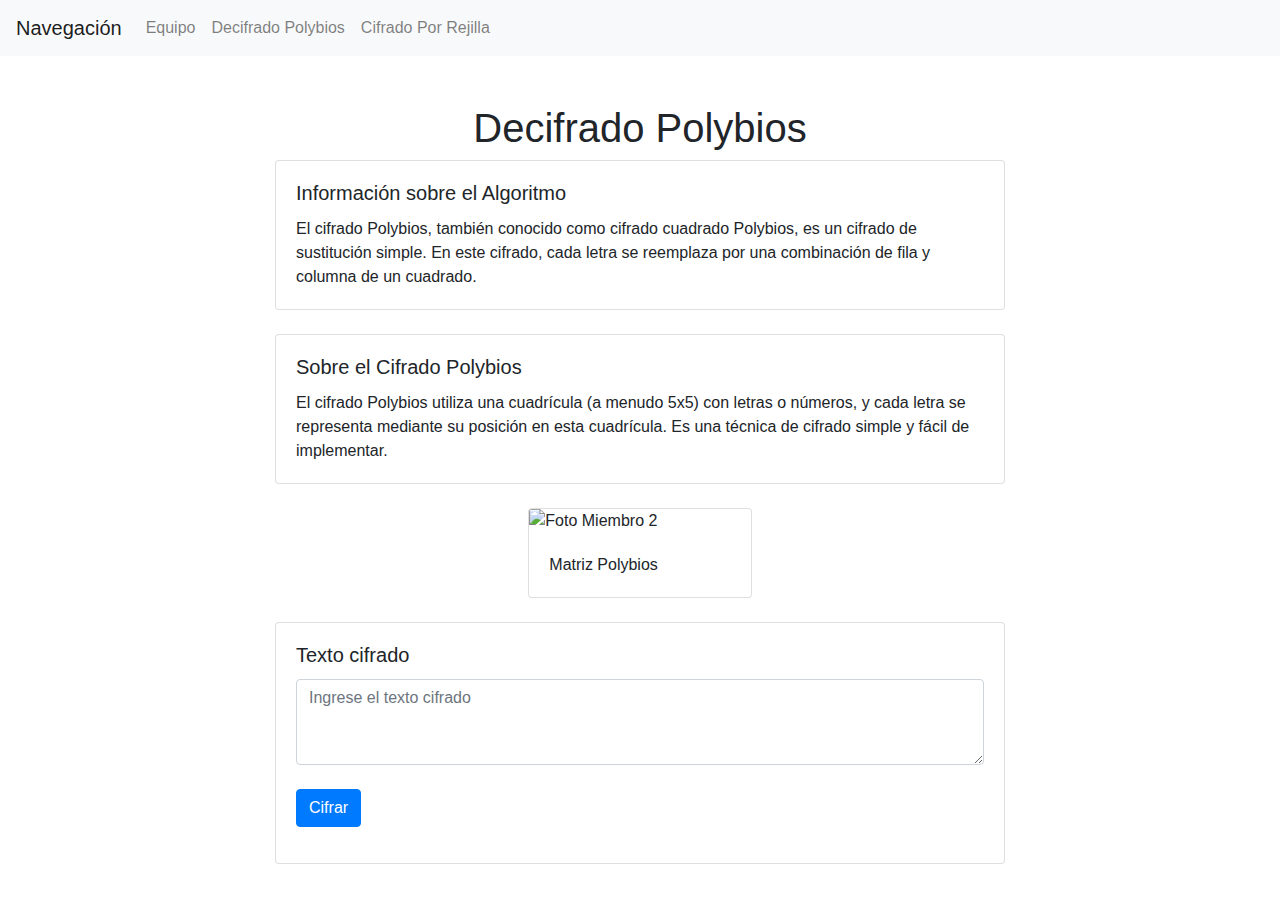
==== polybios.html @ aa87727b "fixing" ====
<!DOCTYPE html>
<html>
<head>
    <meta charset="UTF-8">
    <title>Cifrado Polybios</title>
    <link rel="stylesheet" href="https://maxcdn.bootstrapcdn.com/bootstrap/4.5.2/css/bootstrap.min.css">
</head>
<body>
    <nav class="navbar navbar-expand-lg navbar-light bg-light">
        <a class="navbar-brand" href="#">Navegación</a>
        <div class="collapse navbar-collapse" id="navbarNav">
            <ul class="navbar-nav">
                <li class="nav-item">
                    <a class="nav-link" href="index.html">Equipo</a>
                </li>
                <li class="nav-item">
                    <a class="nav-link" href="polybios.html">Decifrado Polybios</a>
                </li>
                <li class="nav-item">
                    <a class="nav-link" href="rejilla.html">Cifrado Por Rejilla</a>
                </li>
            </ul>
        </div>
    </nav>

    <div class="container mt-5">
        <h1 class="text-center">Decifrado Polybios</h1>
        <div class="row justify-content-center">
            <div class="col-md-8">
                <div class="card mb-4">
                    <div class="card-body">
                        <h5 class="card-title">Información sobre el Algoritmo</h5>
                        <p class="card-text">
                            El cifrado Polybios, también conocido como cifrado cuadrado Polybios, es un cifrado de sustitución simple. 
                            En este cifrado, cada letra se reemplaza por una combinación de fila y columna de un cuadrado.
                        </p>
                    </div>
                </div>
                <div class="card mb-4">
                    <div class="card-body">
                        <h5 class="card-title">Sobre el Cifrado Polybios</h5>
                        <p class="card-text">
                            El cifrado Polybios utiliza una cuadrícula (a menudo 5x5) con letras o números, y cada letra se representa mediante su posición en esta cuadrícula. 
                            Es una técnica de cifrado simple y fácil de implementar.
                        </p>
                    </div>
                </div>

                <div class="row justify-content-center">
                    <div class="col-lg-4 mb-4">
                        <div class="card">
                            <img src="img/polybios_table.png" class="card-img-top" alt="Foto Miembro 2">
                            <div class="card-body">
                                <p class="card-text">Matriz Polybios</p>
                            </div>
                        </div>
                    </div>
                </div>
                <div class="card mb-4">
                    <div class="card-body">
                        <h5 class="card-title">Texto cifrado</h5>
                        <p class="card-text">
                            <textarea id="polybiosInput" class="form-control" rows="3" placeholder="Ingrese el texto cifrado"></textarea>
                            <div id="errorInfo" class="text-danger"></div>
                            <button class="btn btn-primary mt-2" onclick="polybios()">Cifrar</button>
                            <div id="polybiosResult" class="mt-3"></div>
                        </p>
                    </div>
                </div>
                
            </div>
        </div>
    </div>
    <script src="js/polybios.js"></script>
</body>
</html>
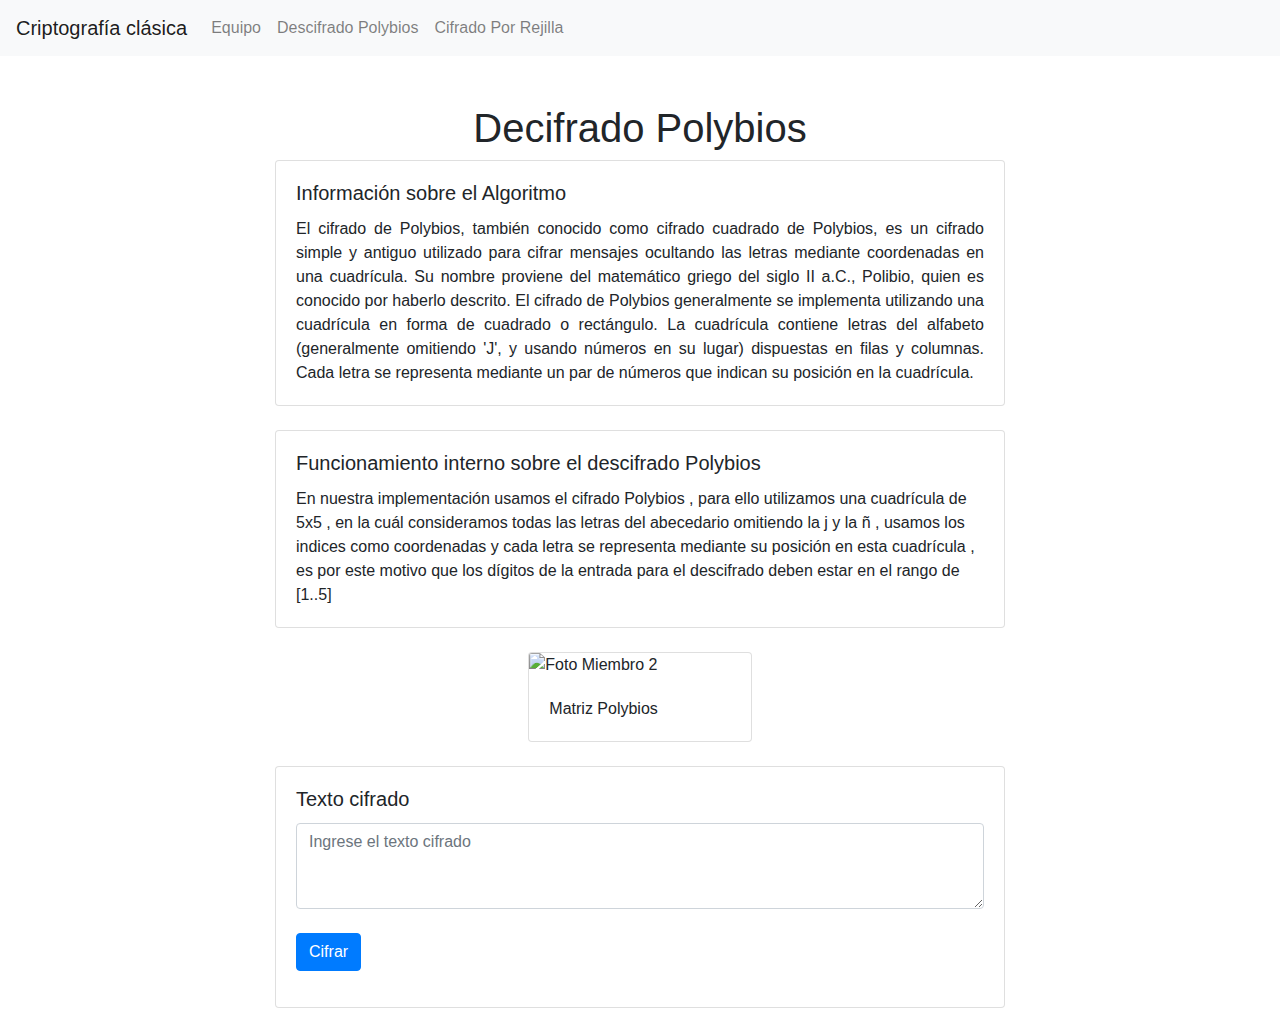
==== commit d4b02c83: "modify html" ====
--- a/polybios.html
+++ b/polybios.html
@@ -2,19 +2,19 @@
 <html>
 <head>
     <meta charset="UTF-8">
-    <title>Cifrado Polybios</title>
+    <title>Descifrado Polybios</title>
     <link rel="stylesheet" href="https://maxcdn.bootstrapcdn.com/bootstrap/4.5.2/css/bootstrap.min.css">
 </head>
 <body>
     <nav class="navbar navbar-expand-lg navbar-light bg-light">
-        <a class="navbar-brand" href="#">Navegación</a>
+        <a class="navbar-brand" href="#">Criptografía clásica</a>
         <div class="collapse navbar-collapse" id="navbarNav">
             <ul class="navbar-nav">
                 <li class="nav-item">
                     <a class="nav-link" href="index.html">Equipo</a>
                 </li>
                 <li class="nav-item">
-                    <a class="nav-link" href="polybios.html">Decifrado Polybios</a>
+                    <a class="nav-link" href="polybios.html">Descifrado Polybios</a>
                 </li>
                 <li class="nav-item">
                     <a class="nav-link" href="rejilla.html">Cifrado Por Rejilla</a>
@@ -30,18 +30,17 @@
                 <div class="card mb-4">
                     <div class="card-body">
                         <h5 class="card-title">Información sobre el Algoritmo</h5>
-                        <p class="card-text">
-                            El cifrado Polybios, también conocido como cifrado cuadrado Polybios, es un cifrado de sustitución simple. 
-                            En este cifrado, cada letra se reemplaza por una combinación de fila y columna de un cuadrado.
+                        <p class="card-text text-justify">
+                            El cifrado de Polybios, también conocido como cifrado cuadrado de Polybios, es un cifrado simple y antiguo utilizado para cifrar mensajes ocultando las letras mediante coordenadas en una cuadrícula. Su nombre proviene del matemático griego del siglo II a.C., Polibio, quien es conocido por haberlo descrito.
+                            El cifrado de Polybios generalmente se implementa utilizando una cuadrícula en forma de cuadrado o rectángulo. La cuadrícula contiene letras del alfabeto (generalmente omitiendo 'J', y usando números en su lugar) dispuestas en filas y columnas. Cada letra se representa mediante un par de números que indican su posición en la cuadrícula.
                         </p>
                     </div>
                 </div>
                 <div class="card mb-4">
                     <div class="card-body">
-                        <h5 class="card-title">Sobre el Cifrado Polybios</h5>
+                        <h5 class="card-title">Funcionamiento interno sobre el descifrado Polybios</h5>
                         <p class="card-text">
-                            El cifrado Polybios utiliza una cuadrícula (a menudo 5x5) con letras o números, y cada letra se representa mediante su posición en esta cuadrícula. 
-                            Es una técnica de cifrado simple y fácil de implementar.
+                            En nuestra implementación usamos el cifrado Polybios , para ello utilizamos una cuadrícula de 5x5 , en la cuál consideramos todas las letras del abecedario omitiendo la j y la ñ , usamos los indices como coordenadas y cada letra se representa mediante su posición en esta cuadrícula , es por este motivo que los dígitos de la entrada para el descifrado deben estar en el rango de [1..5]   
                         </p>
                     </div>
                 </div>
